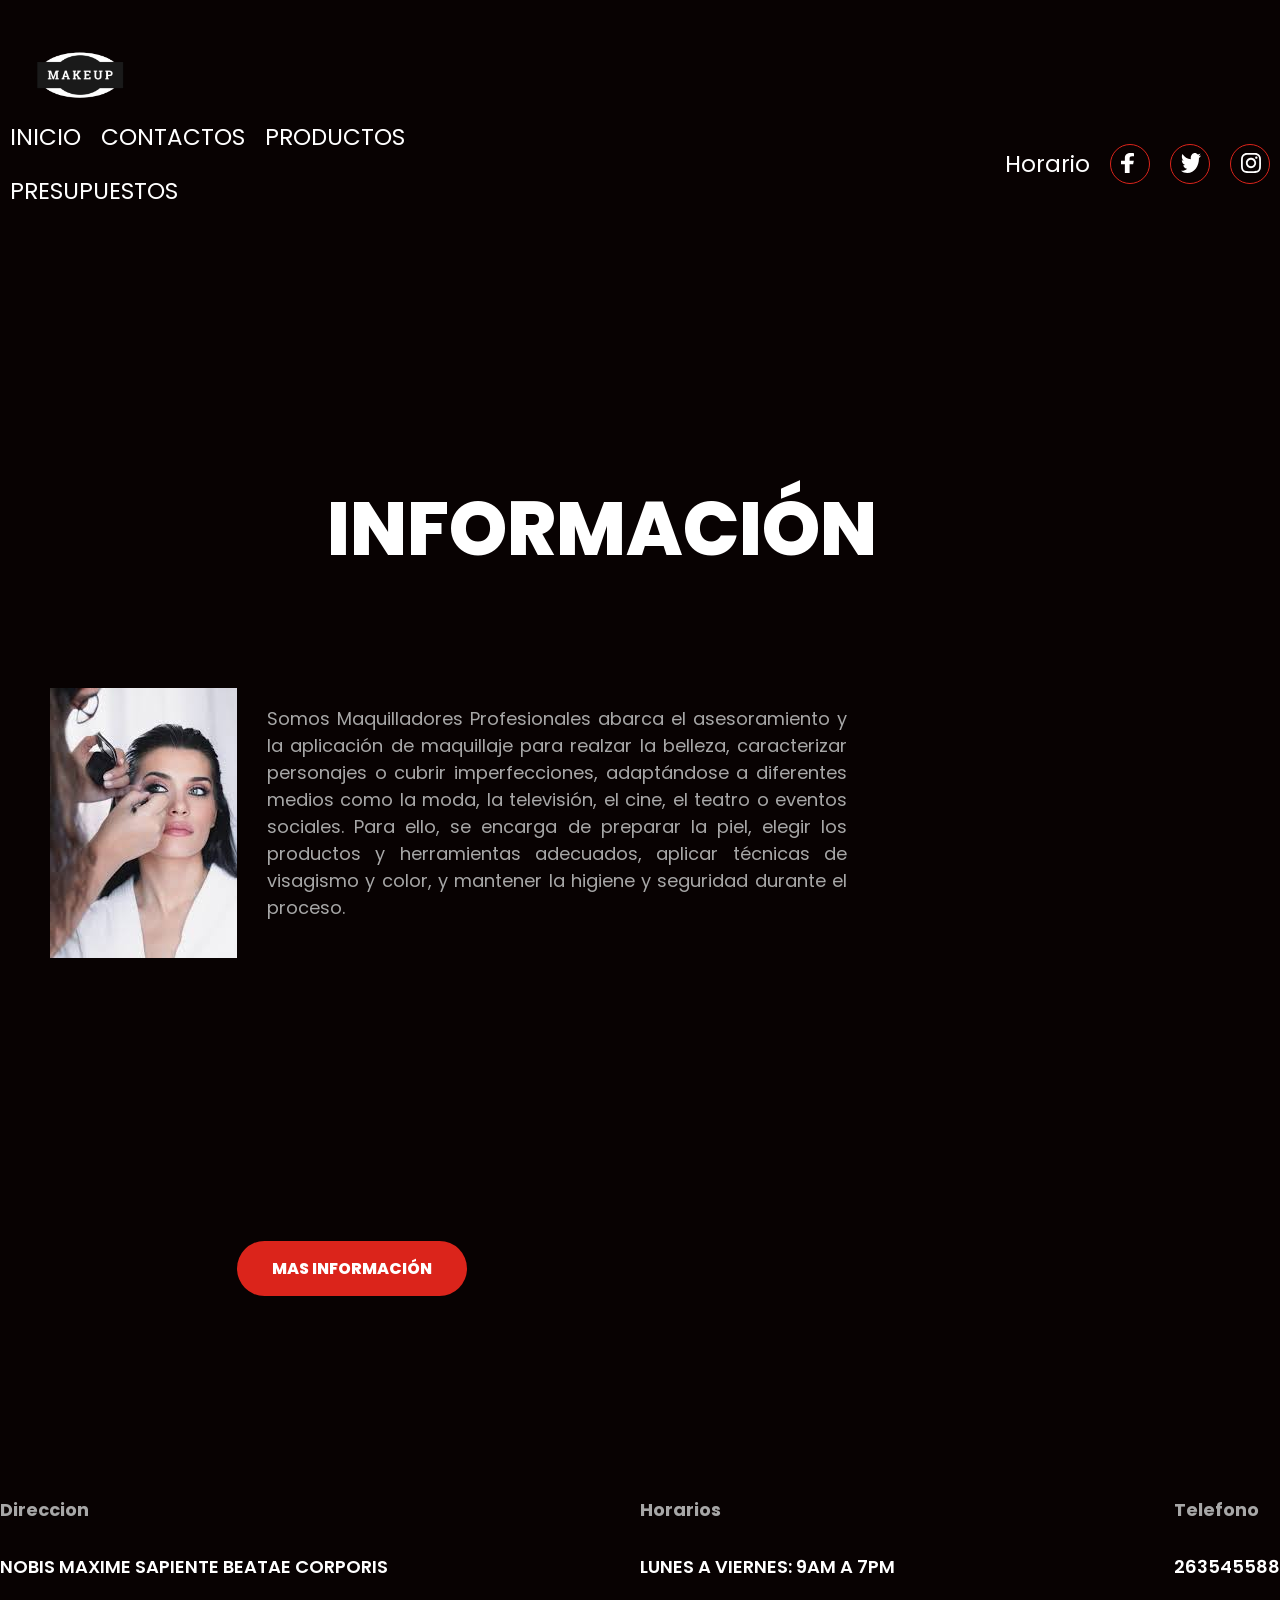
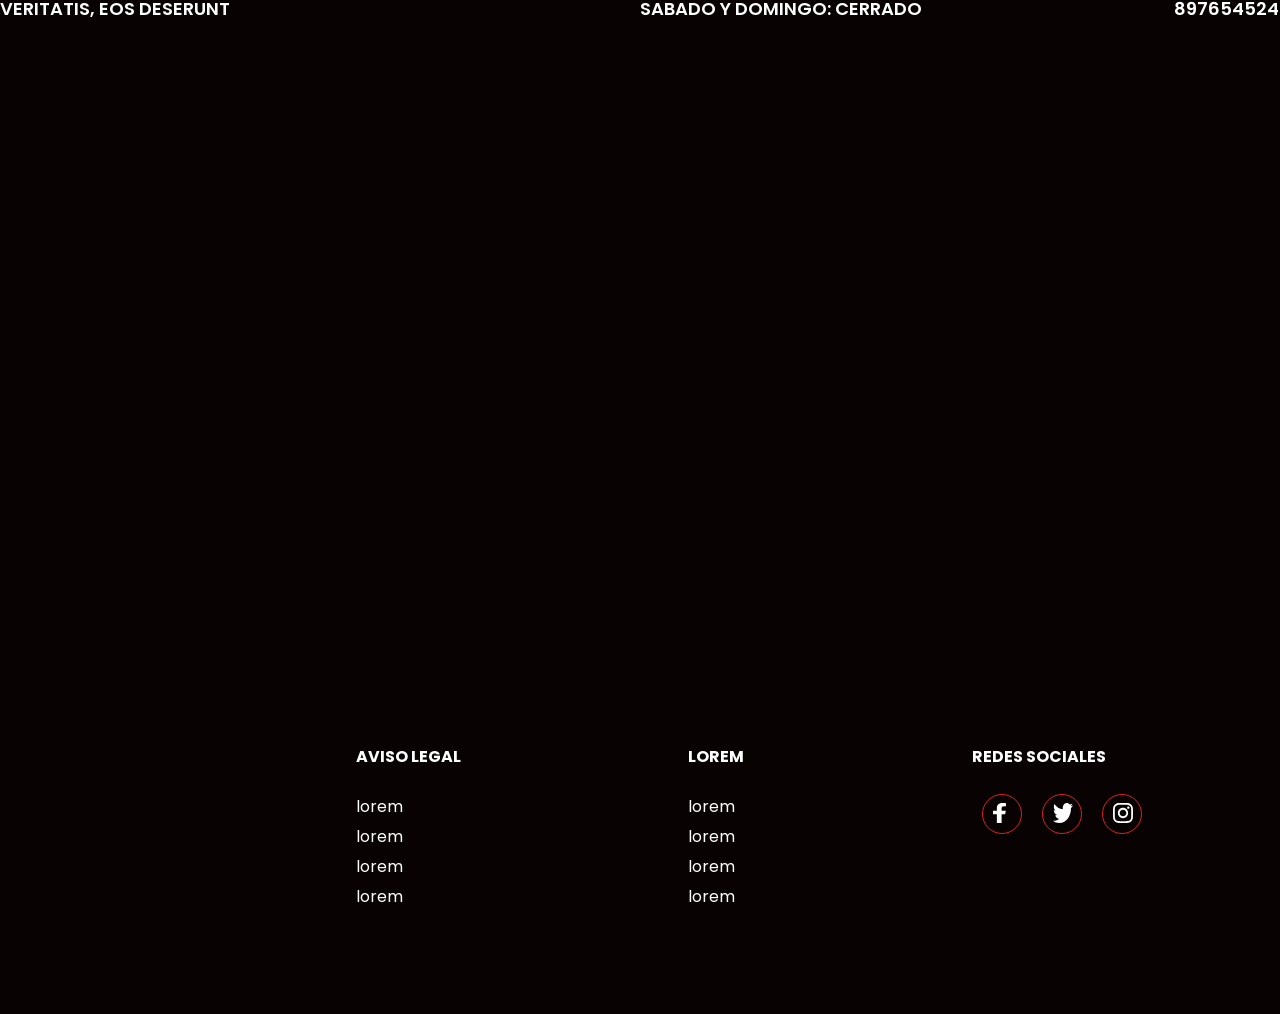
==== contacto.html @ 4f7fb4bb "Subiendo Pagina" ====
<!--este es la definicion del lenguaje a emplear--> 
<!DOCTYPE html>
<html lang="en">
<head>
    <meta charset="UTF-8"/>
    <meta name="descripcion" content="Trabajo final "/>
    <meta name="viewport" content="width=device-width, initial-scale=1.0">
    <meta name="robots" content="NOFOLLOW"/>
    <meta name="Autor" content="Jackelyn"/>
    <meta name="keywords" content="Trabajo Final html,css"/>
    <meta name="lang" content="es"/>
    <meta name="revisit-after" content="2day"/>
    <meta name="categoria" content="Trabajo Final"/>
    <title>Pagina de Contacto</title>
    <!-- Declaracion de ficheros de estilos -->
        <link rel="stylesheet" href="https://cdn.jsdelivr.net/npm/swiper/swiper-bundle.min.css">
        <link rel="stylesheet" href="style.css">
</head>

<body>
<!--header contiene la navegacion de la pagina-->
    <header>
<!--img src contiene el logo de la empresa-->        
    <img src="images/logo.png" alt="makeupjackelyn" width="150">        
<!--En el Div menu Container, contiene el menu de navegacion-->
        <div class="menu container">
            <label for="menu">
                <img src="images/menu.png" class="menu-icono" alt="">
            </label>
            <nav class="navbar">
                <div class="menu-1">
                    <ul>
                        <li><a href="index.html">INICIO</a></li>
                        <li><a href="contacto.html">CONTACTOS</a></li>
                        <li><a href="productos.html">PRODUCTOS</a></li>
                        <li><a href="presupuestos.html">PRESUPUESTOS</a></li>
                    </ul>
                </div>

                <img class="logo" src="images/Adobe Express - file.png" alt="">
                <div class="menu-2">
                    <ul>
                        <li><a href="contacto.html">Horario</a></li>
                    </ul>
                    
                    <div class="socials">
                        <a href="#">
                        <a href="https://www.facebook.com/?locale=es_ES" target="_blank">
                            <div class="social">
                                <img src="images/s1.svg" alt="">
                            </div>
                        </a>
                        <a href="https://x.com/twitt_login?lang=es" target="_blank">
                            <div class="social">
                                <img src="images/s2.svg" alt="">
                            </div>
                        </a>
                        <a href="https://www.instagram.com/makeupjackelyn?¡gsh=MW9yamo3ZzgzZHM2ZA" target="_blank">
                            <div class="social">
                                <img src="images/s3.svg" alt="">
                            </div>
                        </a>
                    </div>
                </div>
            </nav>
        </div>
</header>

<!--Section que contiene la informcion de la pagina-->
    <section class="info container">
        <div class="info-imgpro">
            <img src="images/descarga.jpg" alt=" ">
        </div>

<div class="info-txt"><br>

            <h2>INFORMACIÓN</h2>

            <P>Somos Maquilladores Profesionales abarca el asesoramiento y la aplicación 
    de maquillaje para realzar la belleza, caracterizar personajes o cubrir imperfecciones,
    adaptándose a diferentes medios como la moda, la televisión, el cine, el teatro o eventos 
    sociales. Para ello, se encarga de preparar la piel, elegir los productos y herramientas 
    adecuados, aplicar técnicas de visagismo y color, y mantener la higiene y seguridad durante 
    el proceso.
            </P>

            <a href="#" class="btn-2"> Mas Información</a>
        </div>
    </section>

<!--Section que contiene la direccion, horario, telefono y redes sociales de la empresa telefono -->
    <section class="Horario">
        <div class="horario-info container">

            <div class="horario-txt">
                <div class="txt">
                    <h4>Direccion</h4>
                    <p>
                        nobis maxime sapiente beatae corporis
                    </p>
                    
                    <p>
                        veritatis, eos deserunt
                    </p>
                </div>

                <div class="txt">
                    <h4>Horarios </h4>
                    <p>
                        Lunes a Viernes: 9am a 7pm
                    </p>
                    
                    <p>
                        Sabado y Domingo: Cerrado
                    </p>
                </div>

                <div class="txt">
                    <h4>Telefono</h4>
                    <p>
                        263545588
                    </p>
                    
                    <p>897654524</p>
                </div>

            </div>
        </div>
    </section>

    <!--Section iframe usado para incorporar un mapa-->
    <section>

        <iframe class="map" src="https://www.google.com/maps/embed?pb=!1m18!1m12!1m3!1d17425.108582660992!2d-0.38383114595732565!3d39.461350813048405!2m3!1f0!2f0!3f0!3m2!1i1024!2i768!4f13.1!3m3!1m2!1s0xd6048c82a44c6ad%3A0xf432221c46451f98!2sC.%20del%20Almte.%20Cadarso%2C%2021%2C%20Ensanche%2C%2046005%20Valencia!5e0!3m2!1ses-419!2ses!4v1759846953123!5m2!1ses-419!2ses" width="100%" height="500" style="border:0;" allowfullscreen="" loading="lazy" referrerpolicy="no-referrer-when-downgrade"></iframe> 
    
    </section>

    <!--Foote se usa para crear la parte inferior de la pagina, tambien llamada pie de pagina contiene las redes sociales-->
    <footer class="footer container">
        <img class="logo-2" src="images/30145dbc3d5e39e328a79db39daf7290-etiqueta-de-maquillaje.webp" alt="">
        <div class="links">
            <h4>AVISO LEGAL</h4>
            <ul>
                <li><a href="#">lorem</a></li>
                <li><a href="#">lorem</a></li>
                <li><a href="#">lorem</a></li>
                <li><a href="#">lorem</a></li>
            </ul>
        </div>

        <div class="links">
            <h4>lorem</h4>
            <ul>
                <li><a href="#">lorem</a></li>
                <li><a href="#">lorem</a></li>
                <li><a href="#">lorem</a></li>
                <li><a href="#">lorem</a></li>
            </ul>
        </div>

        <div class="links">
            <h4>REDES SOCIALES</h4>
            <div class="socials">
                        <a href="https://www.facebook.com/?locale=es_ES" target="_blank">
                            <div class="social">
                                <img src="images/s1.svg" alt="">
                            </div>
                        </a>
                        <a href="https://x.com/twitt_login?lang=es" target="_blank">
                            <div class="social">
                                <img src="images/s2.svg" alt="">
                            </div>
                        </a>
                        <a href="https://www.instagram.com/makeupjackelyn?¡gsh=MW9yamo3ZzgzZHM2ZA" target="_blank">
                            <div class="social">
                                <img src="images/s3.svg" alt="">
                            </div>
                        </a>
                    </div>
                </div>   
    </footer>

    <script src="https://cdn.jsdelivr.net/npm/swiper/swiper-bundle.min.js"></script>
    <script src="script.js"> </script>
</body>
---- style.css ----
/*Fuente de letras de googlefont para la pag web, se ha utilizado el estilo Poppins*/

@import url('https://fonts.googleapis.com/css2?family=Poppins:ital,wght@0,100;0,200;0,300;0,400;0,500;0,600;0,700;0,800;0,900;1,100;1,200;1,300;1,400;1,500;1,600;1,700;1,800;1,900&display=swap');

*{
    margin: 0;
    padding: 0;
    box-sizing: border-box;
    text-decoration: none;
    list-style: none;
}
/* En body colocamos El color de Fondo de Pantalla y la Fuente de google*/
body {
    background-color: #080202;
    font-family: "Poppins", sans-serif;
}

/*En container se ajustan la distribucion de margen de la pagina para evitar que se salga del contenedor  */
.container {
    max-width: 3000px;
    margin: 100px auto;
}

/* En en swiper button se usa para las flechas deslizadoras */
.swiper-button-prev::after {
    font-size: 25px;
}

.swiper-button-next::after {
    font-size: 25px;
}

.swiper-button-next {
    color: #db241b;
}

.swiper-button-prev {
    color: #db241b;
}

/*En swiper bullet trabajomos lo que son los bullet*/
.swiper-pagination-bullet {
    background-color: #d3d2d2;
    opacity: 1px;
}

.swiper-pagination-bullet-active {
    background-color: #db241b;
}

/*En Menu se colocan la distribucion de los espacios del menu*/
.menu {
    position: absolute;
    top: 10px;
    left: 0;
    right: 0;
    display: flex;
    justify-content: center;
    z-index: 1000;
}

.navbar {
    display: flex;
}

.menu-1 {
    margin-right: 180px;
}

/*Menu-2 de la pagina de contacto*/
.menu-2 {
    margin-left: 180px;
    display: flex;
    align-items: center;
}

/*Tamaño del logo*/

.logo {
    width: 180px;
    height: auto;
}

 /*Alineacion y tamaño de los iconos de las redes sociales */
.socials {
    display: flex;
}

.social {
    margin: 0 10px;
    height: 40px;
    width: 40px;
    border: 1px solid #db241b;
    border-radius: 50%;
}

.social:hover {
    background-color: #db241b;
}

.social img {
    margin: 8px 0 0 10px;
}

/*Efectos de los menu al pasar el mouse y alineacion del menu*/
.menu .navbar ul li {
    position: relative;
    float: left;
}

.menu .navbar ul li a {
    font-size: 23px;
    padding: 10px;
    color: #ffffff;
    display: block;
}

.menu .navbar ul li a:hover {
    color: #db241b;
}

#menu {
    display: none;
}

.menu-icono {
    width: 25px;
}

.menu label {
    cursor: pointer;
    display: none;
}

/*Header-content modifica la distribucion de espacio de margen de la barra deslizadoda*/

.header-content {
    margin-top: 550px;
    padding-bottom: 450px;
}

/*Slider modificamos el tamano de la letra, color y posicion del contenido que esta dentro de la barra deslizadora */
.slider {
    display: flex;
    align-items: center;
}
 /* margen del texto de las barras deslizadoras*/
.slider-txt {
    margin-left: 500px;
    width: 50%;
}

.slider-txt h1 {
    font-size: 78px;
    color: #ffffff;
    text-transform: uppercase;
    font-weight: 800;
}

.slider-txt p {
    font-size: 24px;
    color: #a7a7a7;
}

/*Btn es el  diseño de los botones*/
.botones {
    margin-top: 100px;
}

.btn-1 {
    display: inline-block;
    padding: 15px 35px;
    border: 2px solid #db241b;
    color: #ffffff;
    font-weight: 800;
    letter-spacing: 2px;
    text-transform: uppercase;
    margin-right: 20px;
    border-radius: 50px;
}

.btn-1:hover {
    background-color: #db241b;
}

/*Imagen de la Barra deslizadora */
.slider-img {
    width: 50%;
}

.slider-img img {
    margin-right: 250px;
    width: 600px;
}

/*Estilo de las pestañas de los productos de la barra deslisable*/
.products {
    background-color: #0e0e0e;
}

.tabs {
    display: flex;
    flex-wrap: wrap;
    padding: 100px 0px;
}

.tabs label {
    width: 15%;
    order: 1;
    display: block;
    padding: 20px 0;
    text-align: center;
    cursor: pointer;
    color: #a7a7a7;
    font-weight: 700;
    transition: background ease 0.2s;
}

.tabs .tab {
    order: 99;
    flex-grow: 1;
    width: 100%;
    display: none;
    padding-top: 25px;
}

.tabs input[type="radio"] {
    display: none;
}

.tabs input[type="radio"]:checked + label {
    border-bottom: 2px solid #db241b;
    color: #ffffff ;
}

.tabs input[type="radio"]:checked + label + .tab {
    display: block;
}

.product {
    display: flex;
    align-items: center;
    padding: 25px;
    margin: 0 10px;
}

.product-img {
    width: 50%;
    text-align: left;
}

.product-img h4 {
    display: inline-block;
    padding: 5px 7px;
    line-height: 15px;
    color: #ffffff;
    font-size: 14px;
    text-transform: uppercase;
    font-weight: 800;
    border: 2px solid #555555;
    border-radius: 10px;
    margin-bottom: 50px;
}

.product-img img {
    width: 150px;
    height: 120px;
}

.product-txt {
    width: 50%;
    margin-left: 10px;
    text-align: left;
}

.product-txt h4 {
    color: #ffffff;
    font-size: 18px;
    text-transform: uppercase;
    font-weight: 800;
    margin-bottom: 5px;
}

.product-txt p {
    color: #a7a7a7;
    font-size: 16px;
    margin-bottom: 15px;
}

.product-txt span {
    color: #ffffff;
    font-size: 18px;
    font-weight: 800;
}

.info {
    padding: 100px 0px;
    display: flex;
    align-items: center;
}

.info-imgpro{
    margin-left: 50px;
    align-items: center;
    }
.info-img {
    width: 50%;
}

.info-img img {
    width: 500px;
    height: 250px;
}

.info-txt {
    
    width: 50%;
}

.info-txt h2 {
    padding: 90px;
    font-size: 75px;
    color: #ffffff;
    font-weight: 800;
    text-transform: uppercase;
    margin-bottom: 25px;
}

.info-txt p {
    margin: 30px; ;
    text-align: justify;
    font-size: 18px;
    color: #a7a7a7;
    margin-bottom: 50%;
}

.btn-2 {
    display: inline-block;
    padding: 15px 35px;
    background-color: #db241b;
    color:#ffffff;
    font-weight: 800;
    text-transform: uppercase;
    border-radius: 50px;
}

.btn-2:hover {
    background-color: #ab1c15;
}

.horario {
    padding: 100px 0px;
    background-color: #0d0d0d;
}

.horario-info h2 {
    font-size: 75px;
    color: #ffffff;
    font-weight: 800;
    text-transform: uppercase;
    margin-bottom: 50px;
}

.horario-txt {
    display: flex;
    justify-content: space-between;
}

.txt {
    color: #ffffff;
}

.txt h4 {
    font-size: 18px;
    color: #a7a7a7;
    margin-bottom: 30px;
}

.txt p {
    font-size: 18px;
    text-transform: uppercase;
    font-weight: 600;
    margin-bottom: 15px;
}

.footer {
    width: 80%;
    padding: auto;
    display: flex;
    justify-content: space-between;
}

.links h4 {
    color: #ffffff;
    text-transform: uppercase;
    margin-bottom: 25px;
}

.links ul li a {
    color: #ffffff;
    font-size: 16px;
    margin-bottom: 5px;
    display: inline-block;

}

.div_formulario {
    text-align: justify;
    width: 50%;
	line-height: 40px;
	height:800px;
	border: 1px solid black (83, 227, 162);
	margin: 0 auto;
    padding: 20px;
	padding-bottom: 800px;


}

.boton_form {
	text-shadow: 0px 1px rgba(84, 229, 36, 0.2);
	text-align:center;
	text-decoration: none;
	font-family: 'Open Sans', sans-serif;
	display:inline-block;
	color: #FFF;
	background: #4d8ccc; 
	padding: 6px 30px;
	white-space: nowrap;
	-webkit-border-radius: 2px;
	-moz-border-radius: 2px;
	border-radius: 2px;
	margin: 0px 5px;
	-webkit-transition: all 0.2s ease-in-out;
	-ms-transition: all 0.2s ease-in-out;
	-moz-transition: all 0.2s ease-in-out;
	-o-transition: all 0.2s ease-in-out;
	transition: all 0.2s ease-in-out;
}

.caja_gris{
    width: 400px;
	margin: 10px  0;
    font-size: 18px;
	overflow: hidden;
	padding: 10px;
	background-color: #F2F2F2;
	border: 1px solid #6E6E6E;
	font-family: 'Open Sans', sans-serif;
}

.form-group{
    justify-content: center;
    padding: 10px;
    color: #ffffff;
}

h2{
    padding: 10px;
    color: #d3d2d2;
}



@media(max-width: 991px) {

    .menu {
        padding: 20px;
        justify-content: space-between;
}

    .menu-2 {
        display: none;
}

    .logo-1 {
        width: 100px;
}

    .logo-2 {
        width: 0;
    }

    .menu label {
        display: initial;
}

    .menu .navbar {
        position: absolute;
        top: 100%;
        left: 0;
        right: 0;
        background-color: #181818;
        display: none;
}

    .menu .navbar ul li {
    width: 100%;
}

    #menu:checked ~ .navbar {
        display: initial;
    }

    .header-content {
        padding: 30px;
        margin-top: 100%;
    }

    .slider {
        flex-direction: column;
    }

    .slider-txt {
        margin: left 0;
        width: 100%;
        text-align: center;
        margin-bottom: 50px;
    }

    .slider-txt h1 {
        font-size: 50px;
    }

    .slider-txt p {
        font-size: 16px;
    }

    .btn-1 {
        padding: 10px 25px;
        font-size: 14px;
    }

    .slider-img {
        width: 100%;
        text-align: center;
    }

    .slider-img img {
        margin-right: 0px;
        width: 300px;
    }

    .swiper-horinzontal > .swiper-pagination-bullets,
    .swiper-pagination-bullets,.swiper-pagination-horizontal,
    .swiper-pagination-custom,
    .swiper-pagination-fraction {
        bottom: -7px;
    }

    .tabs {
        padding: 50px 30px;
    }

    .tabs label {
        width: 33%;
    }

    .info {
        padding: 30px;
        flex-direction: column;
    }

    .info-img {
        width: 100%;
        text-align: center;
    }

    .info-img img {
        width: 400px;
        height: 200px;
        margin-bottom: 25px;
    }

    .info-txt {
        width: 100%;
        text-align: center;
    }

    .info-txt h2 {
        font-size: 50px;
    }

    .info-txt p {
        font-size: 16px;
    }

    .btn-1 {
        font-size: 16px;
    }

    .horario {
        padding: 30px;
        text-align: center;
    }

    .horario-info h2 {
        font-size: 50px;
        margin-bottom: 15px;
    }

    .horario-txt {
        flex-direction: column;
    }

    .socials {
        justify-content: center;
    }

    .social img {
        margin: 8px 0 0 0;
    }

    .footer {
        margin: 50%;
        padding: 30px;
        flex-direction: column;
        text-align: center;
    }

    .links h4 {
        margin: 25px 0px 10px 0px;
    }

}
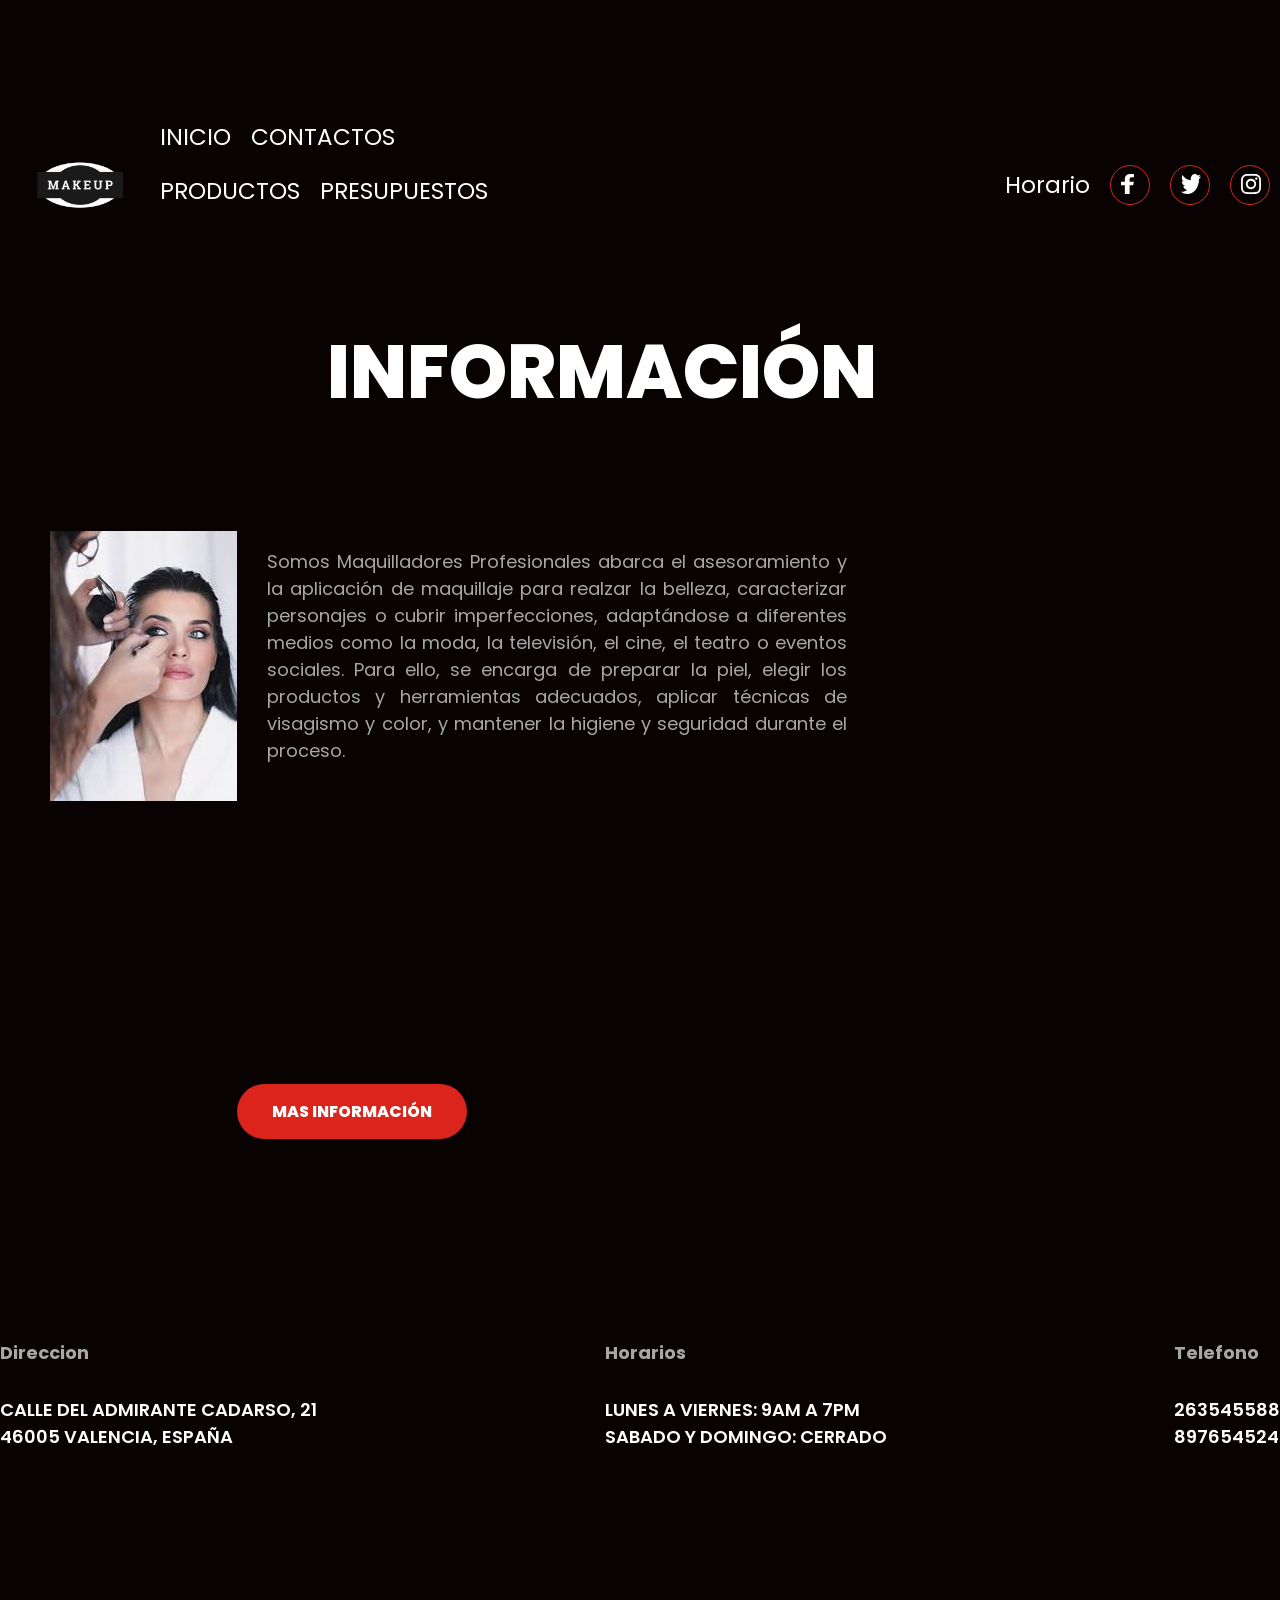
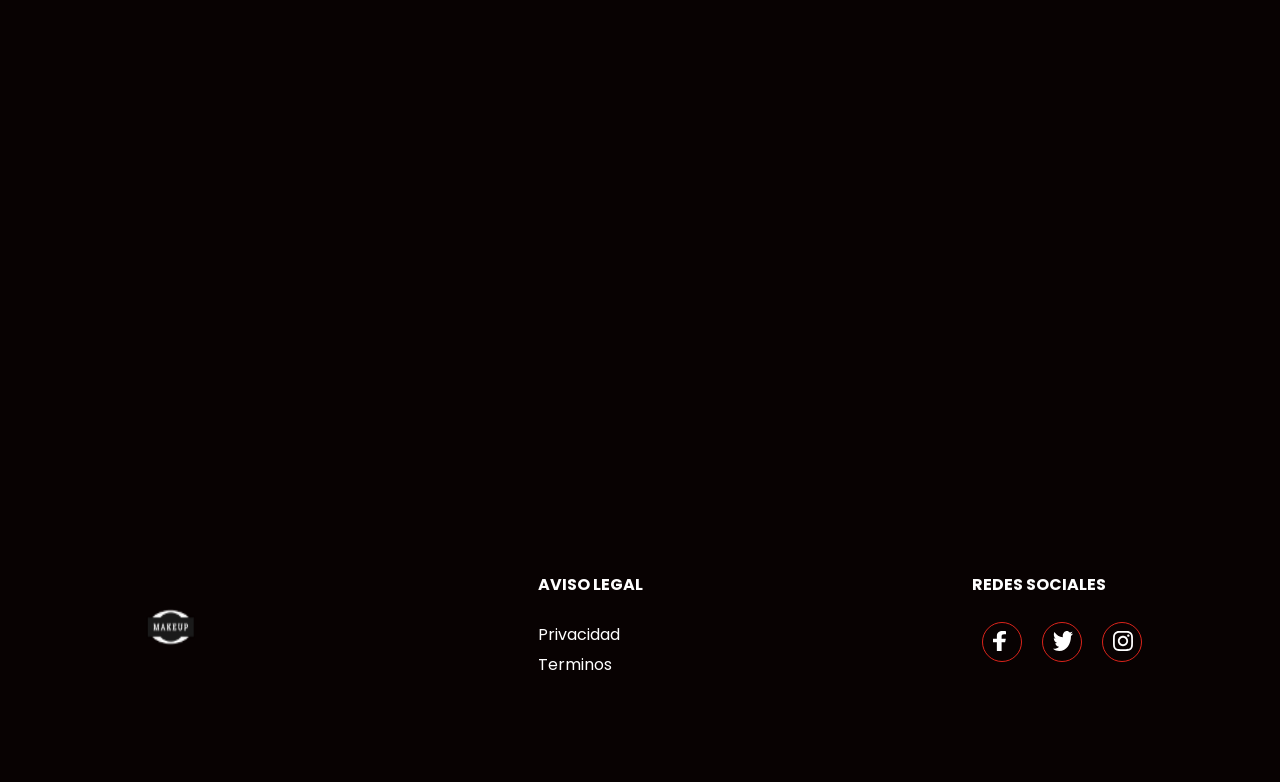
==== commit 2441f77c: "Change language from English to Spanish in contacto.html" ====
--- a/contacto.html
+++ b/contacto.html
@@ -1,32 +1,30 @@
-<!--este es la definicion del lenguaje a emplear--> 
 <!DOCTYPE html>
-<html lang="en">
+<html lang="es">
 <head>
-    <meta charset="UTF-8"/>
-    <meta name="descripcion" content="Trabajo final "/>
+    <meta charset="UTF-8">
+    <meta http-equiv="X-UA-Compatible" content="IE=edge">
     <meta name="viewport" content="width=device-width, initial-scale=1.0">
-    <meta name="robots" content="NOFOLLOW"/>
-    <meta name="Autor" content="Jackelyn"/>
-    <meta name="keywords" content="Trabajo Final html,css"/>
-    <meta name="lang" content="es"/>
-    <meta name="revisit-after" content="2day"/>
-    <meta name="categoria" content="Trabajo Final"/>
-    <title>Pagina de Contacto</title>
-    <!-- Declaracion de ficheros de estilos -->
-        <link rel="stylesheet" href="https://cdn.jsdelivr.net/npm/swiper/swiper-bundle.min.css">
-        <link rel="stylesheet" href="style.css">
+    <title>Pagina de Contacto | MakeupJackelyn</title>
+
+    <!-- Ficheros de estilos -->
+    <link rel="stylesheet" href="https://cdn.jsdelivr.net/npm/swiper/swiper-bundle.min.css">
+    <link rel="stylesheet" href="style.css">
 </head>
-
 <body>
 <!--header contiene la navegacion de la pagina-->
     <header>
-<!--img src contiene el logo de la empresa-->        
-    <img src="images/logo.png" alt="makeupjackelyn" width="150">        
 <!--En el Div menu Container, contiene el menu de navegacion-->
         <div class="menu container">
-            <label for="menu">
-                <img src="images/menu.png" class="menu-icono" alt="">
-            </label>
+<!--img src contiene el logo de la empresa-->        
+    <img src="images/logo.png" alt="makeupjackelyn" width="150" class="logo-principal">  
+    
+    <!--checkbox para el menu Responsive-->
+    <input type="checkbox" id="menu-toggle" hidden>
+    <label for="menu-toggle" class="menu-icono">
+    <img src="images/menu.png" alt="Abrir menu">    
+    </label>
+
+    <!--Menu de la pagina-->
             <nav class="navbar">
                 <div class="menu-1">
                     <ul>
@@ -37,6 +35,7 @@
                     </ul>
                 </div>
 
+                
                 <img class="logo" src="images/Adobe Express - file.png" alt="">
                 <div class="menu-2">
                     <ul>
@@ -44,20 +43,20 @@
                     </ul>
                     
                     <div class="socials">
-                        <a href="#">
-                        <a href="https://www.facebook.com/?locale=es_ES" target="_blank">
+
+                        <a href="https://facebook.com" target="_blank">
                             <div class="social">
-                                <img src="images/s1.svg" alt="">
+                                <img src="images/s1.svg" alt="facebook">
                             </div>
                         </a>
                         <a href="https://x.com/twitt_login?lang=es" target="_blank">
                             <div class="social">
-                                <img src="images/s2.svg" alt="">
+                                <img src="images/s2.svg" alt="twitt">
                             </div>
                         </a>
-                        <a href="https://www.instagram.com/makeupjackelyn?¡gsh=MW9yamo3ZzgzZHM2ZA" target="_blank">
+                        <a href="https://instagram.com/makeupjackelyn?¡gsh=MW9yamo3ZzgzZHM2ZA" target="_blank">
                             <div class="social">
-                                <img src="images/s3.svg" alt="">
+                                <img src="images/s3.svg" alt="instagram">
                             </div>
                         </a>
                     </div>
@@ -69,7 +68,7 @@
 <!--Section que contiene la informcion de la pagina-->
     <section class="info container">
         <div class="info-imgpro">
-            <img src="images/descarga.jpg" alt=" ">
+            <img src="images/descarga.jpg" alt="Servicio de Maquillaje">
         </div>
 
 <div class="info-txt"><br>
@@ -96,34 +95,22 @@
                 <div class="txt">
                     <h4>Direccion</h4>
                     <p>
-                        nobis maxime sapiente beatae corporis
-                    </p>
-                    
-                    <p>
-                        veritatis, eos deserunt
+                        Calle del Admirante Cadarso, 21 <br>46005 Valencia, España
                     </p>
                 </div>
 
                 <div class="txt">
                     <h4>Horarios </h4>
                     <p>
-                        Lunes a Viernes: 9am a 7pm
-                    </p>
-                    
-                    <p>
-                        Sabado y Domingo: Cerrado
+                        Lunes a Viernes: 9am a 7pm <br>Sabado y Domingo: Cerrado
                     </p>
                 </div>
 
                 <div class="txt">
                     <h4>Telefono</h4>
                     <p>
-                        263545588
-                    </p>
-                    
-                    <p>897654524</p>
+                        263545588 <br> 897654524</p>
                 </div>
-
             </div>
         </div>
     </section>
@@ -135,26 +122,14 @@
     
     </section>
 
-    <!--Foote se usa para crear la parte inferior de la pagina, tambien llamada pie de pagina contiene las redes sociales-->
+    <!--Foote  pie de pagina contiene las redes sociales-->
     <footer class="footer container">
-        <img class="logo-2" src="images/30145dbc3d5e39e328a79db39daf7290-etiqueta-de-maquillaje.webp" alt="">
+        <img class="logo-2" src="images/Adobe Express - file (1).png" alt="makeup logo">
         <div class="links">
             <h4>AVISO LEGAL</h4>
             <ul>
-                <li><a href="#">lorem</a></li>
-                <li><a href="#">lorem</a></li>
-                <li><a href="#">lorem</a></li>
-                <li><a href="#">lorem</a></li>
-            </ul>
-        </div>
-
-        <div class="links">
-            <h4>lorem</h4>
-            <ul>
-                <li><a href="#">lorem</a></li>
-                <li><a href="#">lorem</a></li>
-                <li><a href="#">lorem</a></li>
-                <li><a href="#">lorem</a></li>
+                <li><a href="#">Privacidad</a></li>
+                <li><a href="#">Terminos</a></li>
             </ul>
         </div>
 
